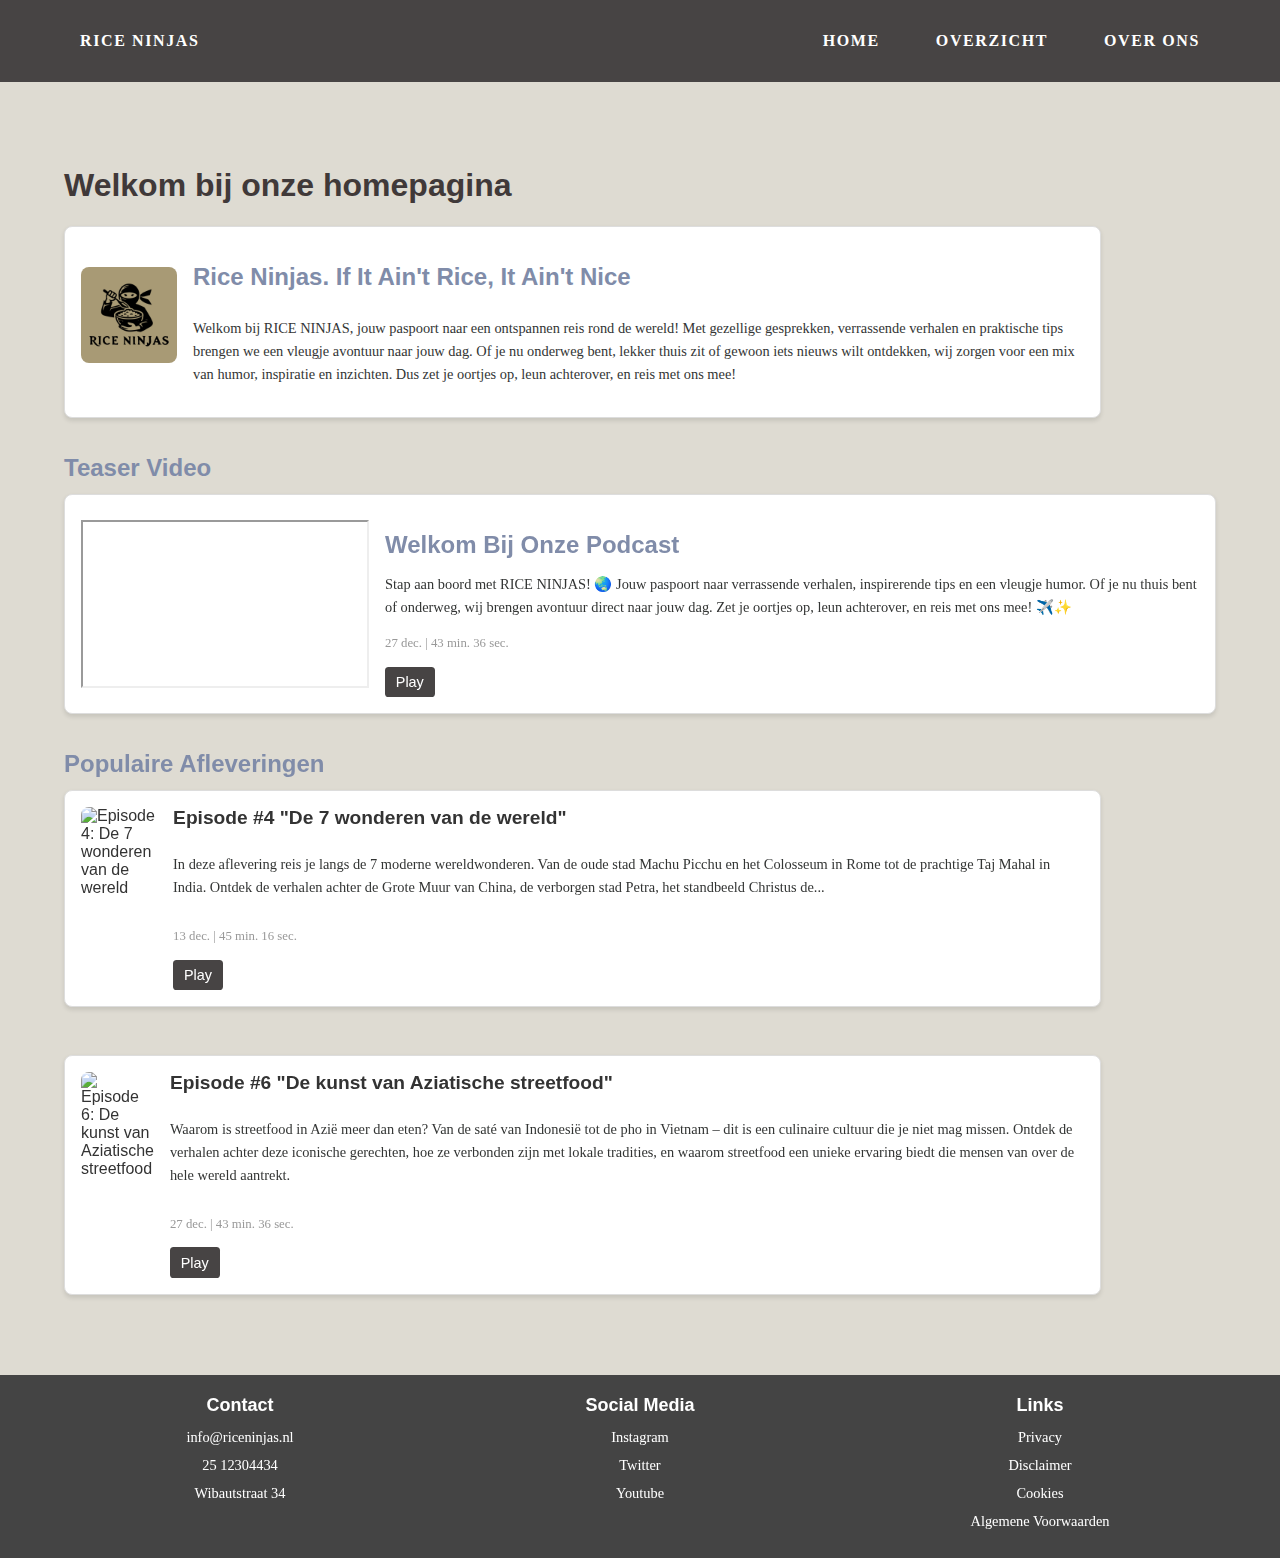
==== index.html @ ff8be4fa "Add files via upload" ====
<!DOCTYPE html>
<html lang="nl">
  <head>
    <meta charset="UTF-8">
    <meta name="viewport" content="width=device-width, initial-scale=1.0">
    <title>Home</title>
    <link rel="stylesheet" href="style.css">
  </head>
  <body>
    <header>
      <a href="#main-content" class="skip">Skip to content</a>
      <nav>
        <ul class="nav-links">
          <li class="brand"><a href="index.html">RICE NINJAS</a></li>
          <li><a href="index.html">Home</a></li>
          <li><a href="overzicht.html">Overzicht</a></li>
          <li><a href="over-ons.html">Over ons</a></li>
        </ul>
      </nav>
    </header>    
    <main id="main-content">
      <h1>Welkom bij onze homepagina</h1>
      
      <!-- Podcast Info -->
      <section class="rice-logo">
        <article class="logo box">
          <img src="images/rice-ninjas.jpeg" alt="Episode 4: De 7 wonderen van de wereld">
          <div class="content">
            <h2>Rice Ninjas. If It Ain't Rice, It Ain't Nice</h2>
            <p>Welkom bij RICE NINJAS, jouw paspoort naar een ontspannen reis rond de wereld! Met gezellige gesprekken, verrassende verhalen en praktische tips brengen we een vleugje avontuur naar jouw dag. Of je nu onderweg bent, lekker thuis zit of gewoon iets nieuws wilt ontdekken, wij zorgen voor een mix van humor, inspiratie en inzichten. Dus zet je oortjes op, leun achterover, en reis met ons mee!</p>
          </div>
        </article>
      </section>
      <!-- Teaser Video -->
      <h2>Teaser Video</h2>
      <div class="home box">
        <iframe
          width="284"
          height="164"
          src="https://www.youtube.com/embed/-ksBstiq0OQ?"
          title="YouTube video player"
          allow="accelerometer; autoplay; clipboard-write; encrypted-media; gyroscope; picture-in-picture; web-share"
          referrerpolicy="strict-origin-when-cross-origin"
          allowfullscreen>
        </iframe>
        <div class="text">
          <h2>Welkom Bij Onze Podcast</h2>
          <p>Stap aan boord met RICE NINJAS! 🌏 Jouw paspoort naar verrassende verhalen, inspirerende tips en een vleugje humor. Of je nu thuis bent of onderweg, wij brengen avontuur direct naar jouw dag. Zet je oortjes op, leun achterover, en reis met ons mee! ✈️✨</p>
          <p class="date">27 dec. | 43 min. 36 sec.</p>
          <button>Play</button>
        </div>
      </div>

      <!-- Populaire Afleveringen -->
      <h2>Populaire Afleveringen</h2>
      <section class="episodes">
        <article class="episode box">
          <img src="images/Episode4.jpeg" alt="Episode 4: De 7 wonderen van de wereld">
          <div class="content">
            <h3>Episode #4 "De 7 wonderen van de wereld"</h3>
            <p>In deze aflevering reis je langs de 7 moderne wereldwonderen. Van de oude stad Machu Picchu en het Colosseum in Rome tot de prachtige Taj Mahal in India. Ontdek de verhalen achter de Grote Muur van China, de verborgen stad Petra, het standbeeld Christus de...</p>
            <p class="date">13 dec. | 45 min. 16 sec.</p>
            <button>Play</button>
          </div>
        </article>
        <article class="episode box">
          <img src="images/Episode6.jpeg" alt="Episode 6: De kunst van Aziatische streetfood">
          <div class="content">
            <h3>Episode #6 "De kunst van Aziatische streetfood"</h3>
            <p>Waarom is streetfood in Azië meer dan eten? Van de saté van Indonesië tot de pho in Vietnam – dit is een culinaire cultuur die je niet mag missen. Ontdek de verhalen achter deze iconische gerechten, hoe ze verbonden zijn met lokale tradities, en waarom streetfood een unieke ervaring biedt die mensen van over de hele wereld aantrekt.</p>
            <p class="date">27 dec. | 43 min. 36 sec.</p>
            <button>Play</button>
          </div>
        </article>
      </section>
    </main>

    <!-- Footer -->
    <footer>
      <section class="footer-container">
        <article class="footer-column">
          <h3>Contact</h3>
          <p>info@riceninjas.nl</p>
          <p>25 12304434</p>
          <p>Wibautstraat 34</p>
        </article>
        <article class="footer-column">
          <h3>Social Media</h3>
          <p><a href="#">Instagram</a></p>
          <p><a href="#">Twitter</a></p>
          <p><a href="#">Youtube</a></p>
        </article>
        <article class="footer-column">
          <h3>Links</h3>
          <p><a href="#">Privacy</a></p>
          <p><a href="#">Disclaimer</a></p>
          <p><a href="#">Cookies</a></p>
          <p><a href="#">Algemene Voorwaarden</a></p>
        </article>
      </section>
    </footer>
  </body>
</html>
---- style.css ----
@import url("https://fonts.googleapis.com/css2?family=Bebas+Neue&display=swap");

/* Algemene stijlen */
body {
  font-family: Arial, sans-serif;
  margin: 0 auto;
  max-width: 100vw;
  background-color: #dedbd2;
  color: #333;
}
main {
  margin: 5%;
  display: flex;
  flex-direction: column;
}

/* Skip-link */
.skip {
  position: absolute;
  left: -10000px;
  top: auto;
  width: 1px;
  height: 1px;
  overflow: hidden;
}

.skip:focus {
  position: static;
  width: auto;
  height: auto;
}

/* Navbar */
header {
  background-color: #474444;
  padding: 1em 5%;
  position: sticky;
  top: 0;
  z-index: 1000;
}

.nav-links {
  list-style: none;
  padding: 0;
  display: flex;
  justify-content: space-between;
  align-items: center;
  gap: 1.5em;
}

.nav-links .brand {
  margin-right: auto;
}

.nav-links a {
  font-family: 'Times New Roman', Times, serif;
  font-weight: bold;
  text-decoration: none;
  color: #fff;
  padding: 0.5em 1em;
  text-transform: uppercase;
  letter-spacing: 0.1em;
  border-radius: 0.2em;
  transition: background-color 0.3s ease, transform 0.2s ease;
}

.nav-links a:hover {
  background-color: #0056b3;
  transform: scale(1.05);
}

.nav-links a:focus {
  outline: 2px dashed #0056b3;
}

/* Sectie stijlen */
.box {
  display: flex;
  background: #fff;
  border: 0.1em solid #ddd;
  border-radius: 0.5em;
  box-shadow: 0 0.15em 0.25em rgba(0, 0, 0, 0.1);
  margin-bottom: 1em;
}

.episode {
  display: flex;
  background: #fff;
  border: 0.1em solid #ddd;
  border-radius: 0.5em;
  box-shadow: 0 0.15em 0.25em rgba(0, 0, 0, 0.1);
  margin-bottom: 1em;
}

.home {
  display: flex;
  align-items: center;
  justify-content: center;
  background: #fff;
  border: 0.1em solid #ddd;
  padding: 1em;
  margin-bottom: 1em;
  border-radius: 0.5em;
  box-shadow: 0 0.15em 0.25em rgba(0, 0, 0, 0.1);
  gap: 1em;
}

/* Afleveringen en afbeeldingen */
.episodes {
  max-width: 90%;
  display: flex;
  flex-direction: column;
  gap: 2em;
}

.episode img, .episode-populair img, .info img {
  width: 8em;
  height: 8em;
  object-fit: cover;
  border-radius: 0.5em 0.5em 0.5em 0.5em;
  margin: 1em 0 0 1em;
}

.logo img {
  width: 8em;
height: 8em;
object-fit: cover;
border-radius: 0.5em 0.5em 0.5em 0.5em;
margin: 1em 0 0 1em;
}

.content {
  padding: 1em;
  display: flex;
  flex-direction: column;
  justify-content: space-between;
}

.rice-logo {
  max-width: 90%;
  display: flex;
  flex-direction: column;
  gap: 2em;
}

.logo img {
  width: 6em;
height: 6em;
object-fit: cover;
border-radius: 0.5em 0.5em 0.5em 0.5em;
margin: 2.5em 0 0 1em;
}

/* Team sectie */
.team-container {
  max-width: 100%;
  margin: 0 auto;
  padding: 2em 0em;
  text-align: center;
}

.team-grid {
  display: grid;
  grid-template-columns: repeat(auto-fit, minmax(15em, 1fr));
  gap: 2em;
}

.team-member {
  background: #fff;
  border-radius: 0.6em;
  padding: 1.5em;
  box-shadow: 0 0.25em 0.4em rgba(0, 0, 0, 0.1);
  display: flex;
  flex-direction: column;
  align-items: center;
}

.image {
  width: 6em;
  height: 6em;
  border-radius: 50%;
  overflow: hidden;
  display: flex;
  justify-content: center;
  align-items: center;
}

.round-image {
  width: 100%;
  height: 100%;
  object-fit: cover;
  display: block;
}

/* Typografie */
h1 {
  font-family: Helvetica Neue, sans-serif;
  color: rgb(64, 57, 57);
  text-align: left;
}

h2 {
  font-size: 1.5rem;
  margin-bottom: 0.5em;
  color: rgb(128, 140, 169);
}

h3 {
  font-size: 1.2em;
  margin: 0 0 0.5em;
  color: #333;
}

p {
  font-family: Georgia, "Times New Roman", Times, serif;
  font-size: 0.9em;
  color: rgb(51, 53, 52);
  margin-bottom: 1em;
  line-height: 1.6em;
}

.date {
  font-size: 0.8em;
  color: #999;
}

button {
  align-self: flex-start;
  background-color: #474444;
  color: #fff;
  border: none;
  border-radius: 0.25em;
  padding: 0.5em 0.75em;
  cursor: pointer;
  font-size: 0.9em;
}

button:hover {
  background-color: #0056b3;
}

/* Lijsten */
.podcast-list {
  list-style: disc inside;
  margin: 0;
  padding: 0;
  text-align: left;
}

.podcast-list li {
  margin-bottom: 0.5em;
  font-size: 1em;
  line-height: 1.6;
}

/* Footer */
footer {
  background-color: #444; 
  padding: 20px 0;
  text-align: center;
  font-family: Arial, sans-serif;
}

.footer-container {
  display: flex;
  justify-content: space-around;
  max-width: 1200px;
  margin: 0 auto;
}

.footer-column {
  flex: 1;
  padding: 0 20px;
}

.footer-column h3,
.footer-column p,
.footer-column a {
  color: white;
}

.footer-column h3 {
  font-size: 18px;
  margin-bottom: 10px;
}

.footer-column p {
  margin: 5px 0;
}

.footer-column a {
  text-decoration: none;
}

.footer-column a:hover {
  text-decoration: underline;
}
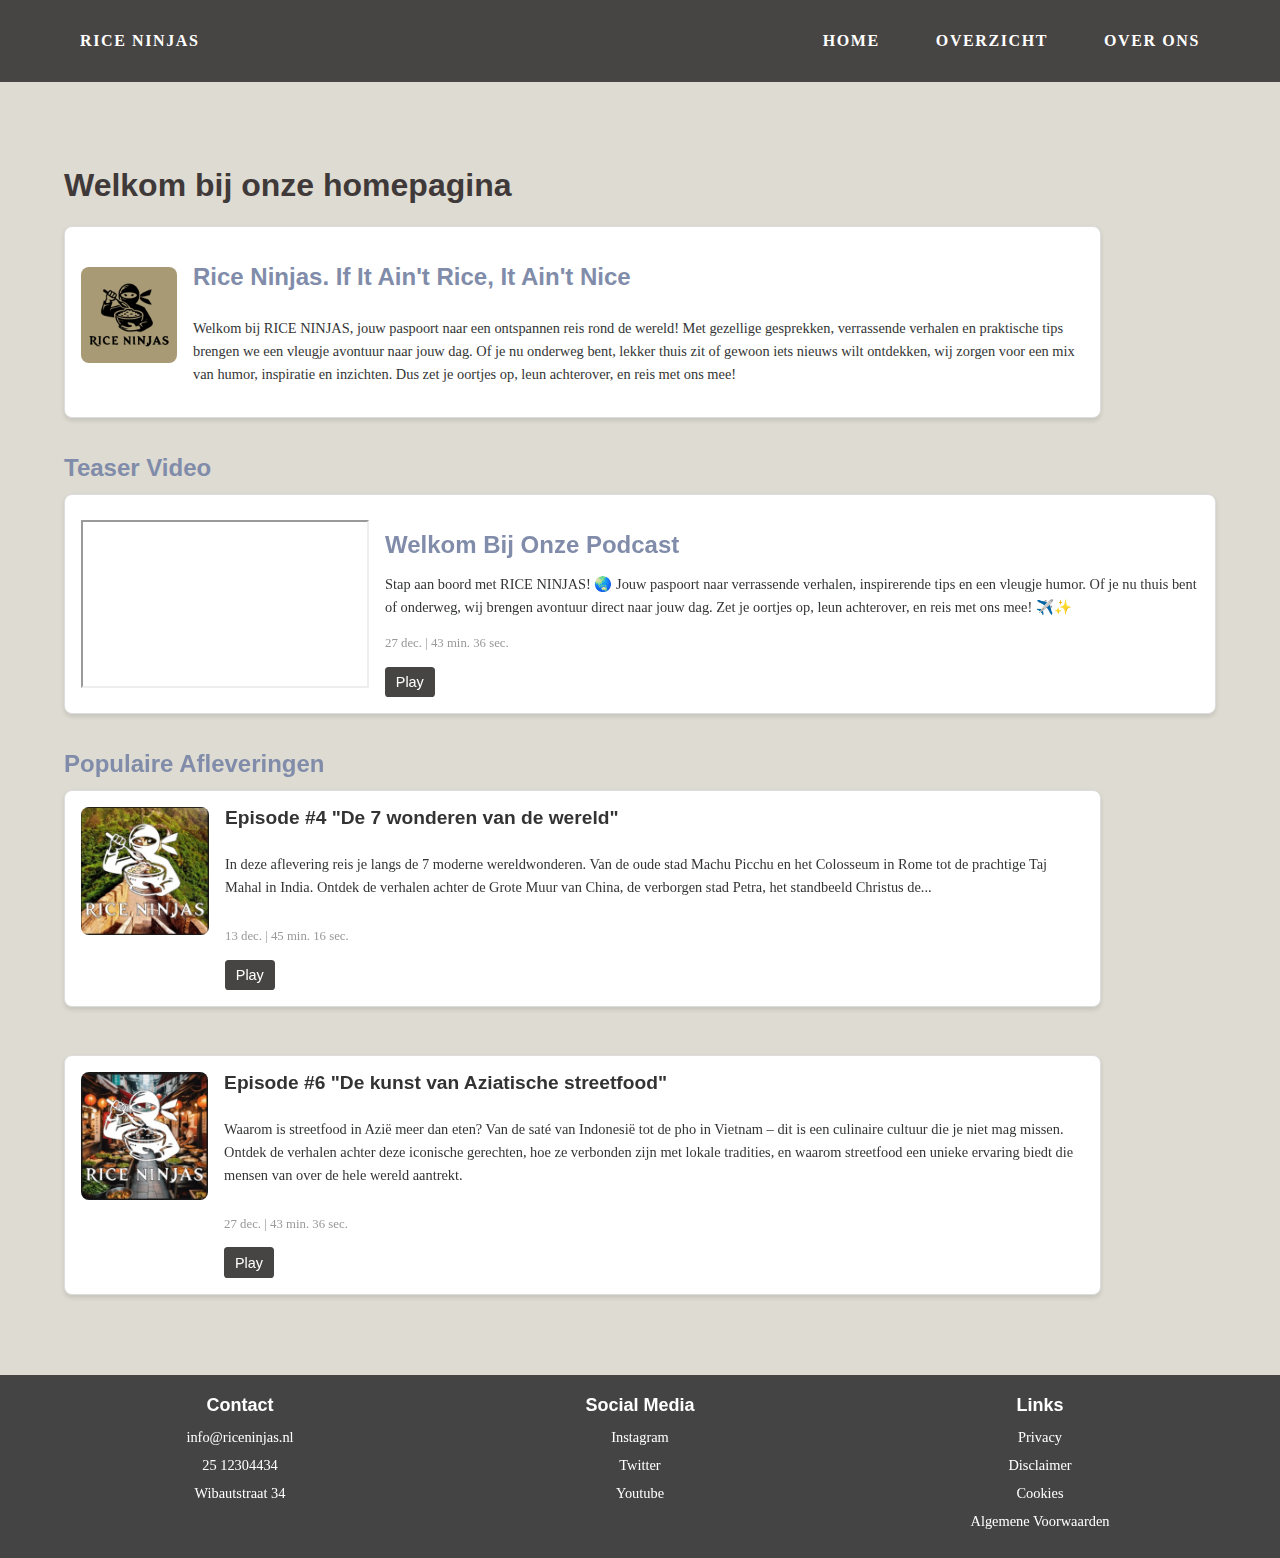
==== commit 1bd13e2d: "Update index.html" ====
--- a/index.html
+++ b/index.html
@@ -8,6 +8,9 @@
   </head>
   <body>
     <header>
+
+      <!-- Skip links video -->
+      <!-- https://www.w3schools.com/accessibility/accessibility_skip_links.php -->
       <a href="#main-content" class="skip">Skip to content</a>
       <nav>
         <ul class="nav-links">
@@ -55,7 +58,7 @@
       <h2>Populaire Afleveringen</h2>
       <section class="episodes">
         <article class="episode box">
-          <img src="images/Episode4.jpeg" alt="Episode 4: De 7 wonderen van de wereld">
+          <img src="images/episode4.jpeg" alt="Episode 4: De 7 wonderen van de wereld">
           <div class="content">
             <h3>Episode #4 "De 7 wonderen van de wereld"</h3>
             <p>In deze aflevering reis je langs de 7 moderne wereldwonderen. Van de oude stad Machu Picchu en het Colosseum in Rome tot de prachtige Taj Mahal in India. Ontdek de verhalen achter de Grote Muur van China, de verborgen stad Petra, het standbeeld Christus de...</p>
@@ -64,7 +67,7 @@
           </div>
         </article>
         <article class="episode box">
-          <img src="images/Episode6.jpeg" alt="Episode 6: De kunst van Aziatische streetfood">
+          <img src="images/episode6.jpeg" alt="Episode 6: De kunst van Aziatische streetfood">
           <div class="content">
             <h3>Episode #6 "De kunst van Aziatische streetfood"</h3>
             <p>Waarom is streetfood in Azië meer dan eten? Van de saté van Indonesië tot de pho in Vietnam – dit is een culinaire cultuur die je niet mag missen. Ontdek de verhalen achter deze iconische gerechten, hoe ze verbonden zijn met lokale tradities, en waarom streetfood een unieke ervaring biedt die mensen van over de hele wereld aantrekt.</p>
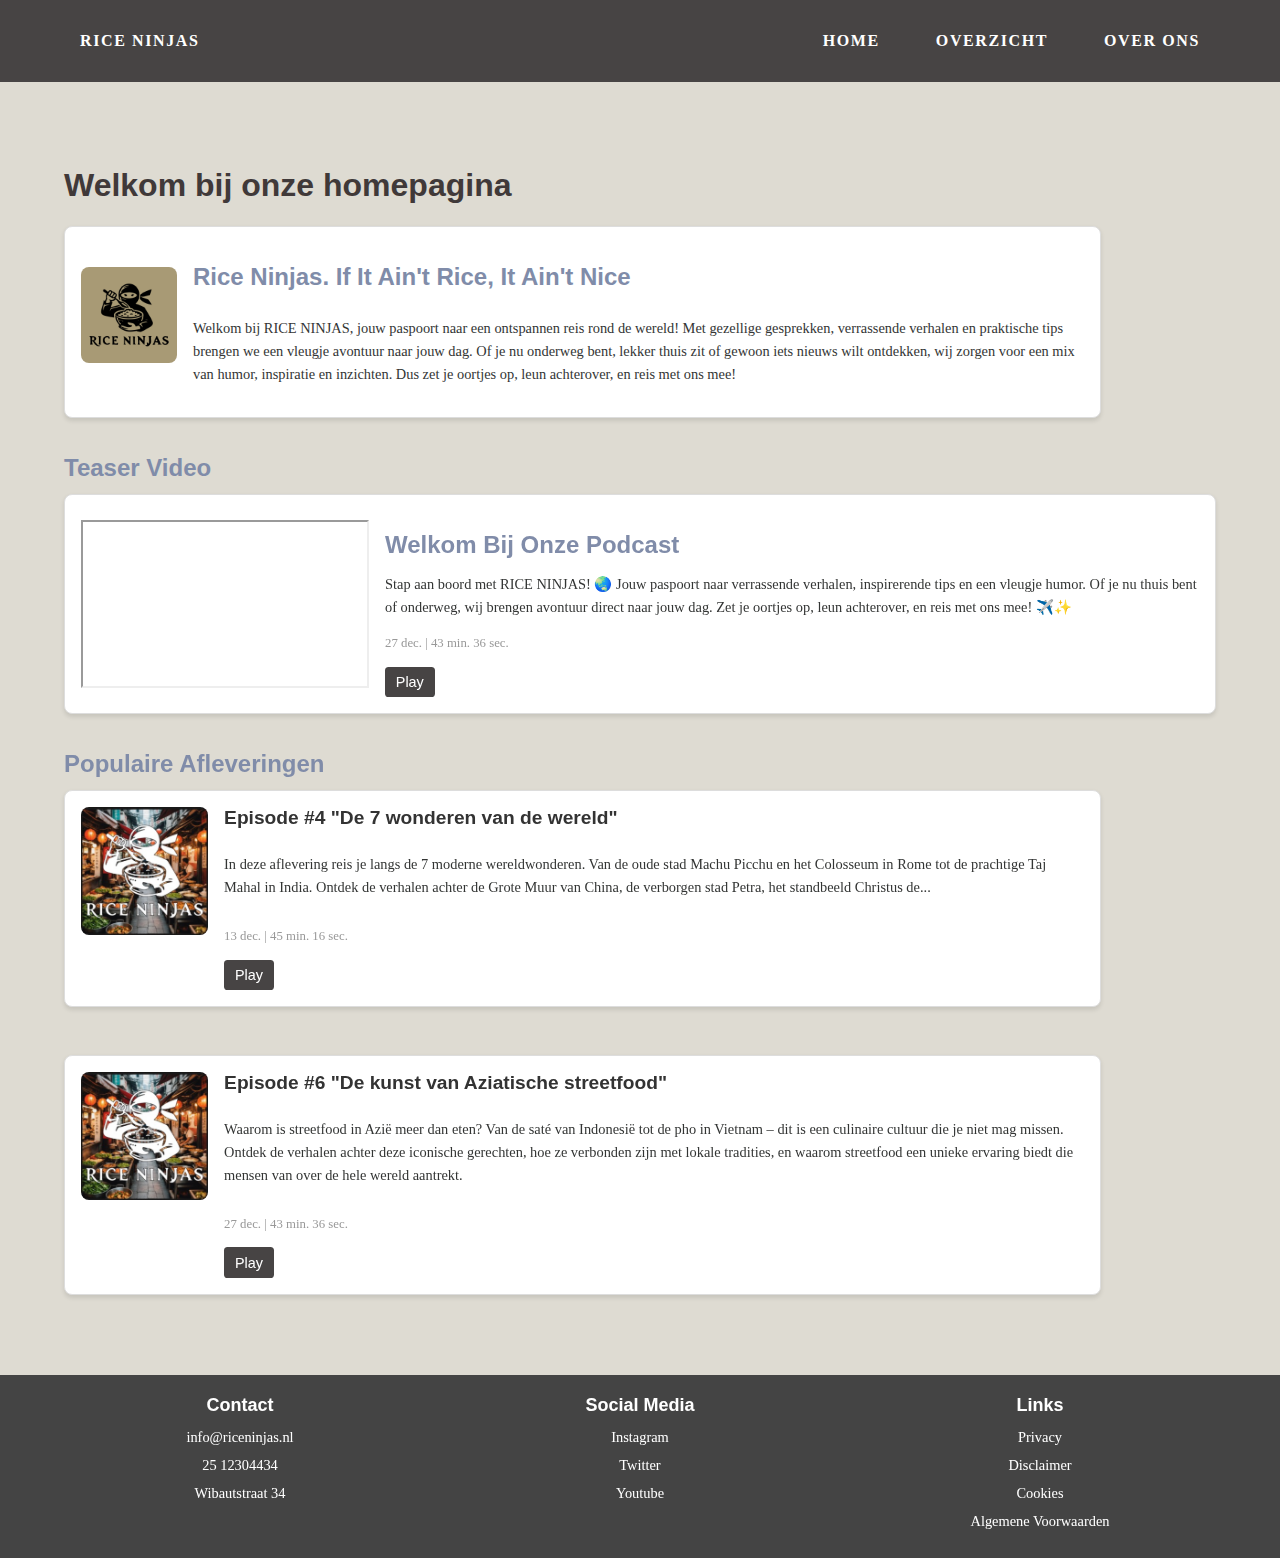
==== commit fb321675: "Add files via upload" ====
--- a/index.html
+++ b/index.html
@@ -57,8 +57,8 @@
       <!-- Populaire Afleveringen -->
       <h2>Populaire Afleveringen</h2>
       <section class="episodes">
-        <article class="episode box">
-          <img src="images/episode4.jpeg" alt="Episode 4: De 7 wonderen van de wereld">
+        <article class="episode">
+          <img src="images/episode6.jpeg" alt="Episode 4: De 7 wonderen van de wereld">
           <div class="content">
             <h3>Episode #4 "De 7 wonderen van de wereld"</h3>
             <p>In deze aflevering reis je langs de 7 moderne wereldwonderen. Van de oude stad Machu Picchu en het Colosseum in Rome tot de prachtige Taj Mahal in India. Ontdek de verhalen achter de Grote Muur van China, de verborgen stad Petra, het standbeeld Christus de...</p>
@@ -66,7 +66,7 @@
             <button>Play</button>
           </div>
         </article>
-        <article class="episode box">
+        <article class="episode">
           <img src="images/episode6.jpeg" alt="Episode 6: De kunst van Aziatische streetfood">
           <div class="content">
             <h3>Episode #6 "De kunst van Aziatische streetfood"</h3>
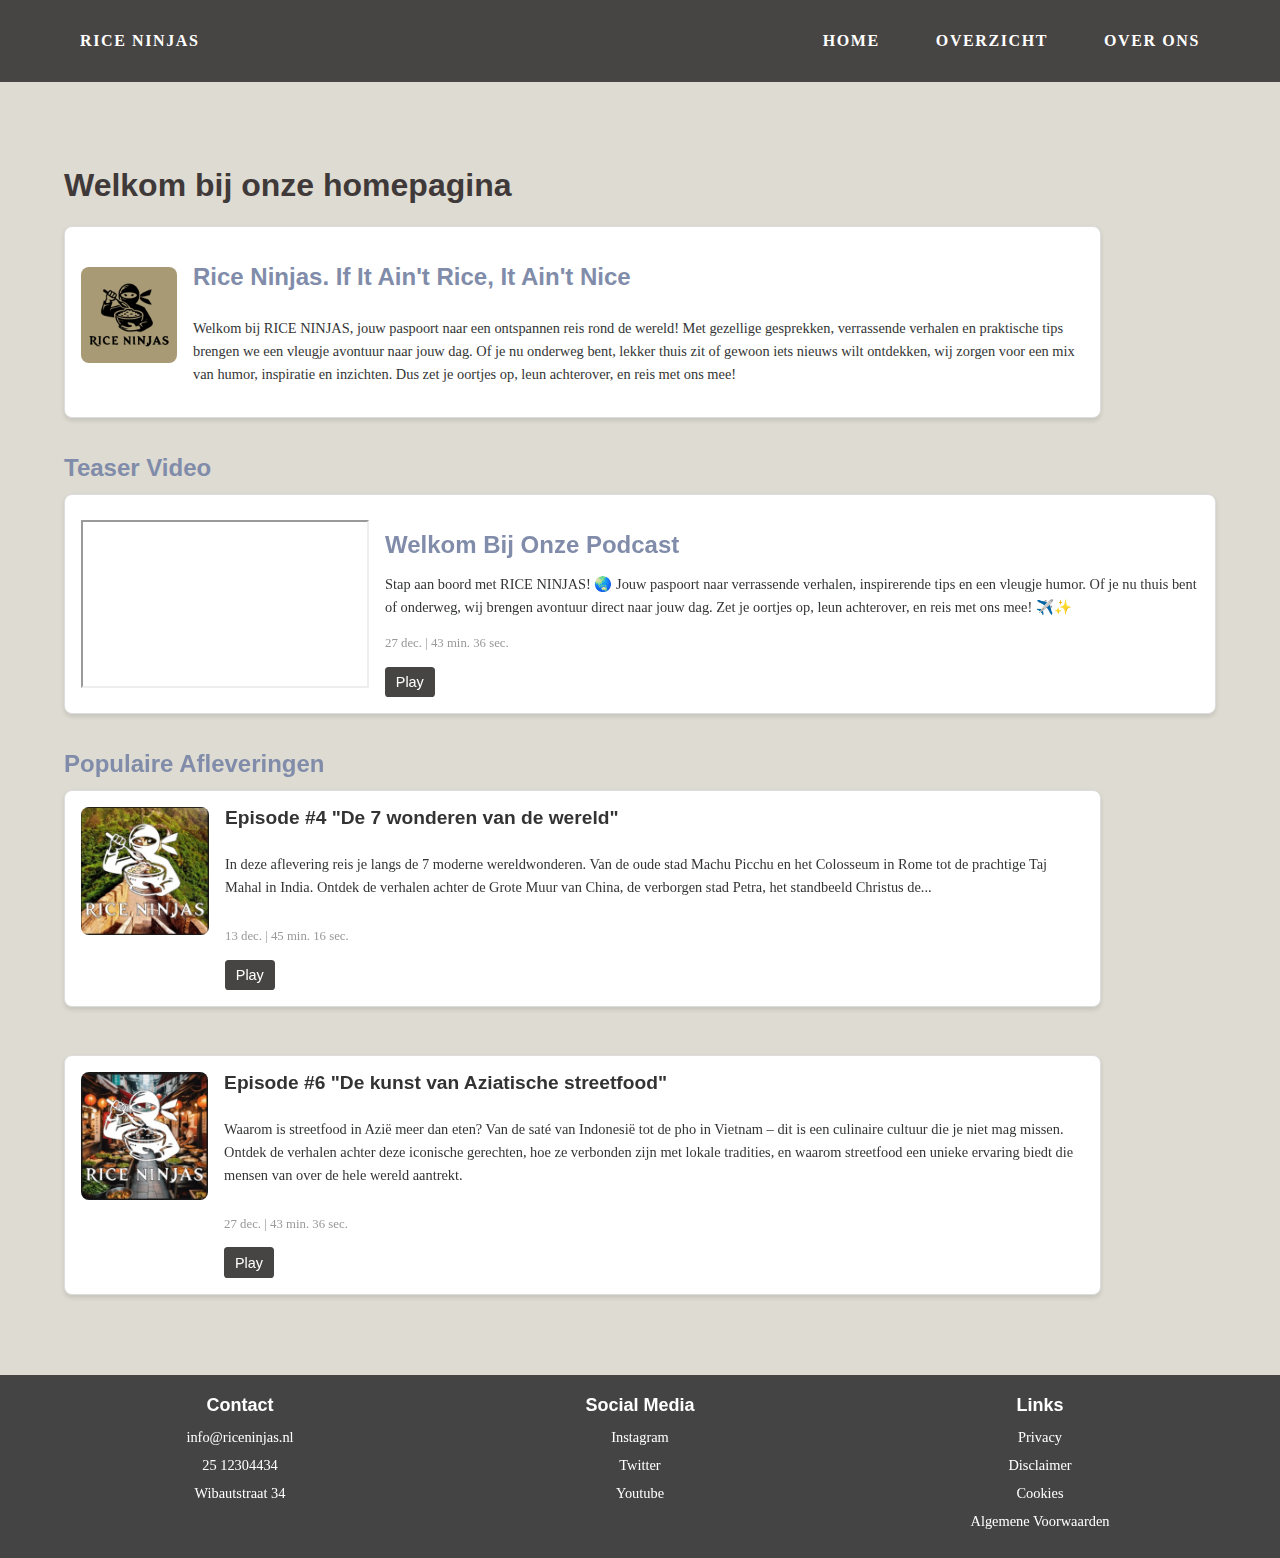
==== commit 64343458: "Update index.html" ====
--- a/index.html
+++ b/index.html
@@ -58,7 +58,7 @@
       <h2>Populaire Afleveringen</h2>
       <section class="episodes">
         <article class="episode">
-          <img src="images/episode6.jpeg" alt="Episode 4: De 7 wonderen van de wereld">
+          <img src="images/episode4.jpeg" alt="Episode 4: De 7 wonderen van de wereld">
           <div class="content">
             <h3>Episode #4 "De 7 wonderen van de wereld"</h3>
             <p>In deze aflevering reis je langs de 7 moderne wereldwonderen. Van de oude stad Machu Picchu en het Colosseum in Rome tot de prachtige Taj Mahal in India. Ontdek de verhalen achter de Grote Muur van China, de verborgen stad Petra, het standbeeld Christus de...</p>
